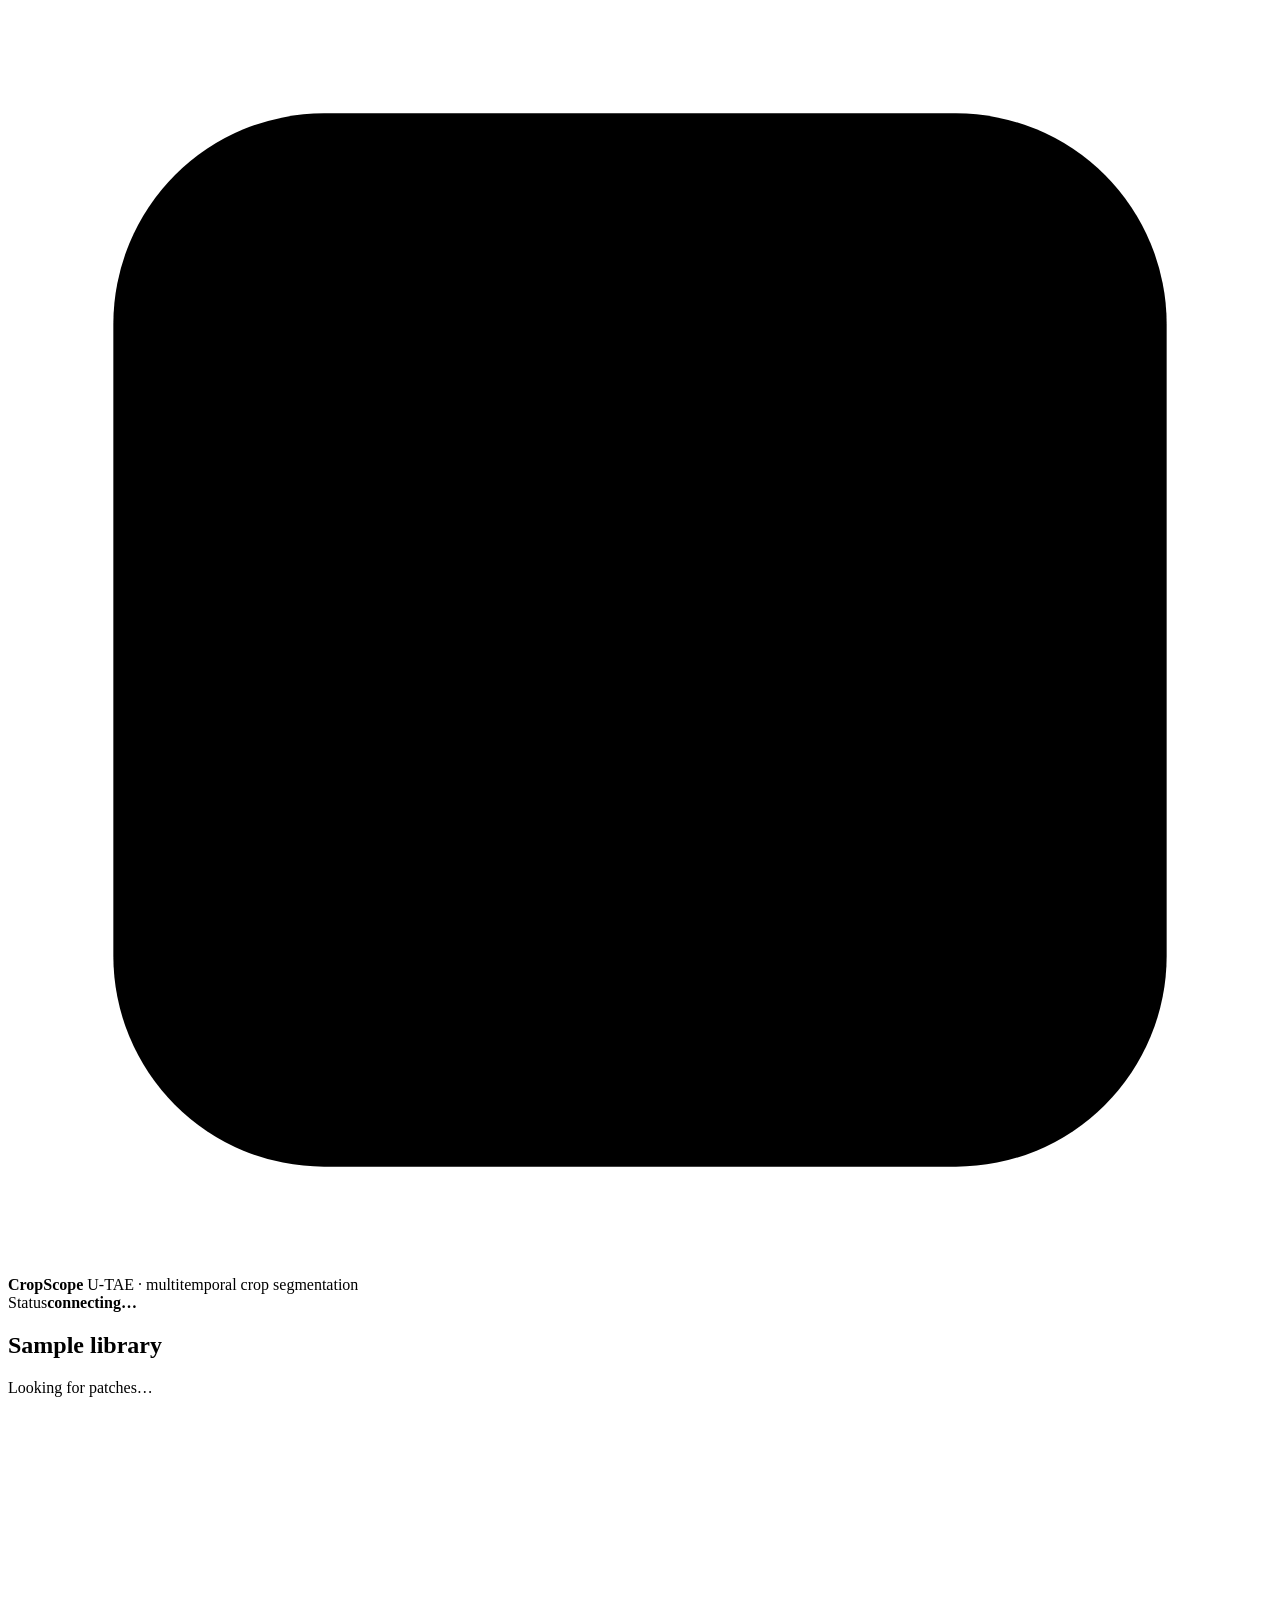
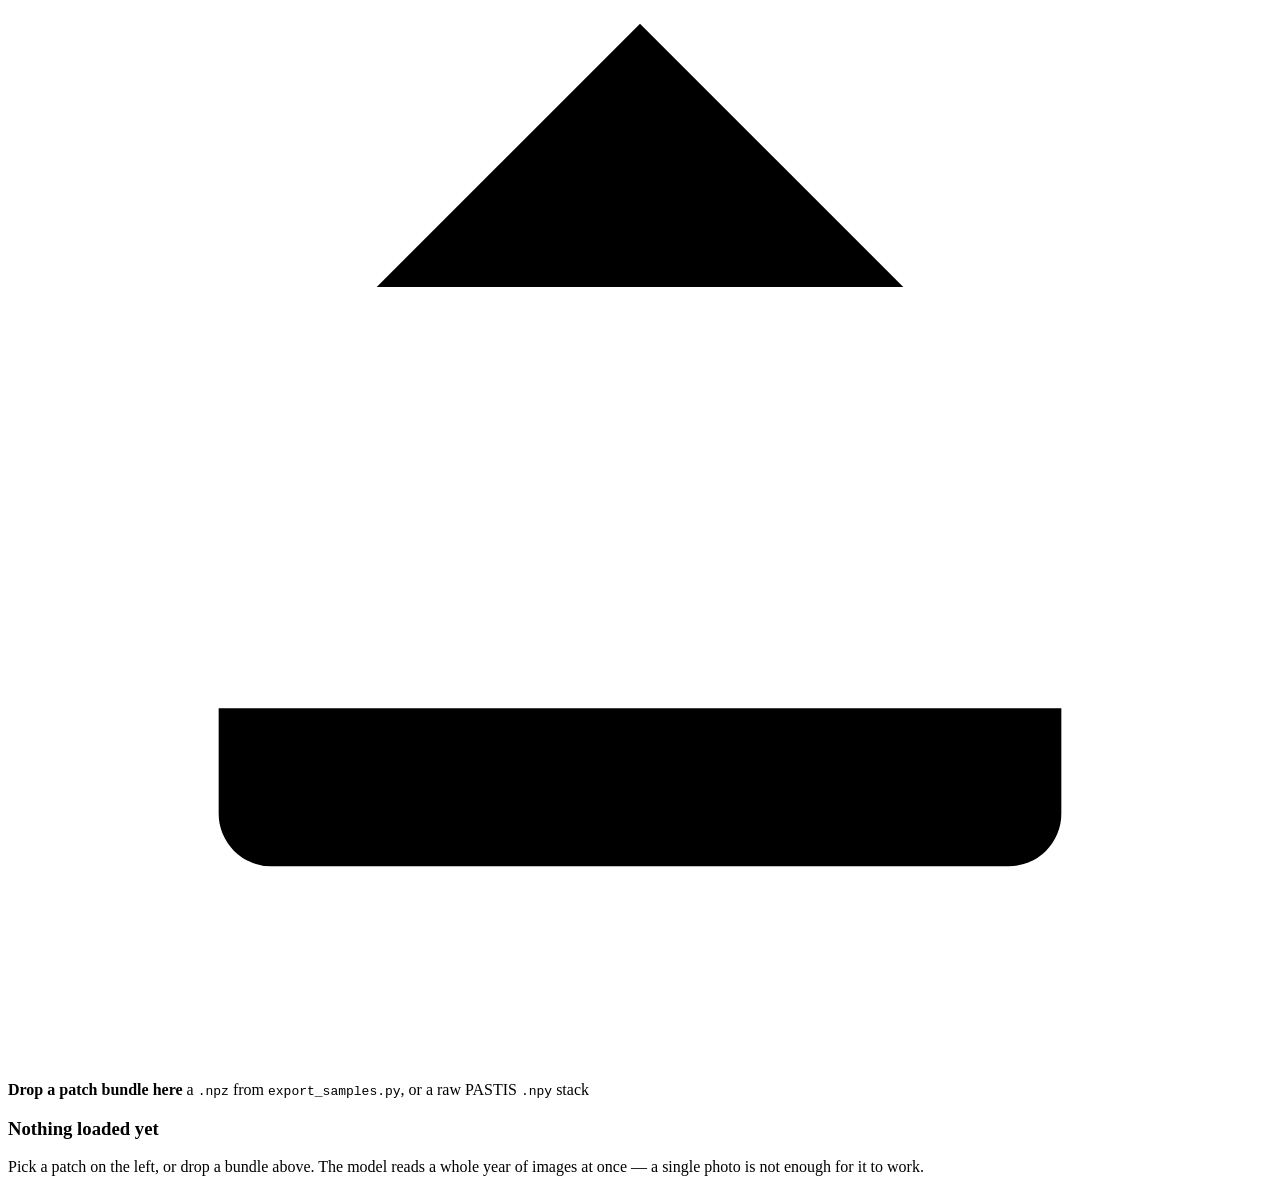
==== webapp/static/index.html @ da6766b2 "Building a webpage" ====
<!doctype html>
<html lang="en" data-theme="dark">
<head>
<meta charset="utf-8">
<meta name="viewport" content="width=device-width, initial-scale=1">
<title>CropScope — U-TAE crop segmentation</title>
<link rel="icon" href="data:image/svg+xml,<svg xmlns='http://www.w3.org/2000/svg' viewBox='0 0 32 32'><text y='26' font-size='26'>🌾</text></svg>">
<link rel="stylesheet" href="/static/css/app.css">
</head>
<body>

<header class="topbar">
  <div class="brand">
    <svg class="brand-mark" viewBox="0 0 24 24" aria-hidden="true">
      <rect x="2" y="2" width="20" height="20" rx="4"/>
      <path d="M7 16c0-4 2.2-7 5-7s5 3 5 7"/>
      <path d="M12 9V6"/>
    </svg>
    <div class="brand-text">
      <b>CropScope</b>
      <span>U-TAE · multitemporal crop segmentation</span>
    </div>
  </div>

  <div class="run-strip" id="run-strip">
    <div class="run-chip"><label>Status</label><b id="chip-status">connecting…</b></div>
  </div>
</header>

<main class="workspace">

  <!-- ─────────────────────────  LEFT RAIL  ───────────────────────── -->
  <aside class="rail" id="rail">

    <section class="card">
      <h2>Sample library</h2>
      <div class="seg" id="group-seg" hidden></div>
      <p class="hint" id="samples-hint">Looking for patches…</p>
      <ul class="sample-list" id="sample-list"></ul>
    </section>

    <section class="card" id="layers-card" hidden>
      <h2>Layers</h2>
      <div class="seg" id="base-seg" role="radiogroup" aria-label="Base image">
        <button class="seg-btn is-on" data-base="rgb" role="radio" aria-checked="true">True colour</button>
        <button class="seg-btn" data-base="ndvi" role="radio" aria-checked="false">Greenness</button>
      </div>
      <ul class="layer-list" id="layer-list"></ul>

      <label class="slider-row">
        <span>Overlay opacity</span>
        <b id="opacity-val">80%</b>
        <input type="range" id="opacity" min="0" max="100" value="80">
      </label>
    </section>

    <section class="card" id="legend-card" hidden>
      <h2>Detected crops<span class="tag" id="legend-count"></span></h2>
      <p class="hint">Click a crop to show it alone.</p>
      <ul class="legend" id="legend"></ul>
    </section>
  </aside>

  <!-- ─────────────────────────  CENTRE  ───────────────────────── -->
  <section class="stage">

    <div class="dropzone" id="dropzone" tabindex="0" role="button"
         aria-label="Upload a patch bundle">
      <svg viewBox="0 0 24 24" aria-hidden="true">
        <path d="M12 16V4"/><path d="M7 9l5-5 5 5"/><path d="M4 17v2a1 1 0 0 0 1 1h14a1 1 0 0 0 1-1v-2"/>
      </svg>
      <div>
        <b>Drop a patch bundle here</b>
        <span>a <code>.npz</code> from <code>export_samples.py</code>, or a raw PASTIS <code>.npy</code> stack</span>
      </div>
      <input type="file" id="file-input" accept=".npz,.npy" hidden>
    </div>

    <div class="viewer-shell" id="viewer-shell" hidden>
      <div class="viewer-head">
        <div class="viewer-title">
          <b id="patch-title">—</b>
          <span id="patch-sub"></span>
        </div>
        <div class="viewer-tools">
          <button class="ghost-btn is-on" id="compare-btn" title="Drag the divider to wipe between image and prediction">
            Compare
          </button>
          <button class="ghost-btn" id="grid-btn" title="Show a 10 m pixel grid">Grid</button>
        </div>
      </div>

      <div class="canvas-wrap" id="canvas-wrap">
        <div class="canvas-frame" id="canvas-frame">
          <canvas id="canvas" width="768" height="768"></canvas>
          <div class="wipe-handle" id="wipe-handle" hidden><span></span></div>
          <div class="readout" id="readout" hidden></div>
          <div class="canvas-badge" id="canvas-badge"></div>
        </div>
      </div>

      <div class="timebar">
        <div class="timebar-head">
          <button class="icon-btn" id="play-btn" title="Play the year">
            <svg viewBox="0 0 24 24" aria-hidden="true"><path d="M8 5l11 7-11 7z"/></svg>
          </button>
          <div class="timebar-label">
            <b id="date-label">—</b>
            <span id="date-index"></span>
          </div>
          <div class="cloud-flag" id="cloud-flag" hidden>likely cloud</div>
        </div>
        <div class="timeline" id="timeline"></div>
        <input type="range" id="date-slider" min="0" max="0" value="0" aria-label="Acquisition date">
      </div>
    </div>

    <section class="card" id="filmstrip-card" hidden>
      <h2>Every acquisition<span class="tag" id="strip-count"></span></h2>
      <div class="filmstrip" id="filmstrip"></div>
    </section>

    <div class="empty-state" id="empty-state">
      <h3>Nothing loaded yet</h3>
      <p>Pick a patch on the left, or drop a bundle above. The model reads a whole
         year of images at once — a single photo is not enough for it to work.</p>
    </div>
  </section>

  <!-- ─────────────────────────  RIGHT PANEL  ───────────────────────── -->
  <aside class="panel" id="panel" hidden>

    <section class="card">
      <h2>Result</h2>
      <div class="kpi-grid" id="kpis"></div>
      <div class="notes" id="notes"></div>
    </section>

    <section class="card" id="bench-card" hidden>
      <h2>Group averages</h2>
      <p class="hint">Run the model over every patch and average the score for each group.</p>
      <button class="ghost-btn wide" id="bench-btn">Score every patch</button>
      <div id="bench-out"></div>
    </section>

    <section class="card" id="map-card" hidden>
      <h2>Where on Earth<span class="tag" id="coord-tag"></span></h2>
      <div id="map"></div>
      <p class="hint" id="map-hint"></p>
    </section>

    <section class="card">
      <h2>Crop breakdown</h2>
      <div class="table-scroll">
        <table class="crops" id="crop-table">
          <thead><tr>
            <th>Crop</th><th class="num">Area</th><th class="num">Share</th>
            <th class="num">Fields</th><th class="num">Conf.</th><th class="num iou-col">IoU</th>
          </tr></thead>
          <tbody></tbody>
        </table>
      </div>
    </section>

    <section class="card">
      <h2>Greenness through the year</h2>
      <p class="hint">How much infrared light each crop bounces back, date by date.
         A rising line is a crop growing; a fall is harvest or bare soil.</p>
      <div class="chart" id="ndvi-chart"></div>
    </section>

    <section class="card">
      <h2>Which dates the model used</h2>
      <p class="hint">U-TAE weighs the year's images against each other. Taller means
         that date mattered more. Click a bar to jump to it.</p>
      <div class="chart" id="att-chart"></div>
      <div class="chart heads" id="att-heads"></div>
      <p class="hint">Each row above is one of the 16 attention heads.</p>
    </section>
  </aside>
</main>

<div class="toast" id="toast" hidden></div>

<div class="busy" id="busy" hidden>
  <div class="busy-box"><span class="spinner"></span><b id="busy-label">Running the model…</b></div>
</div>

<script type="module" src="/static/js/app.js"></script>
</body>
</html>
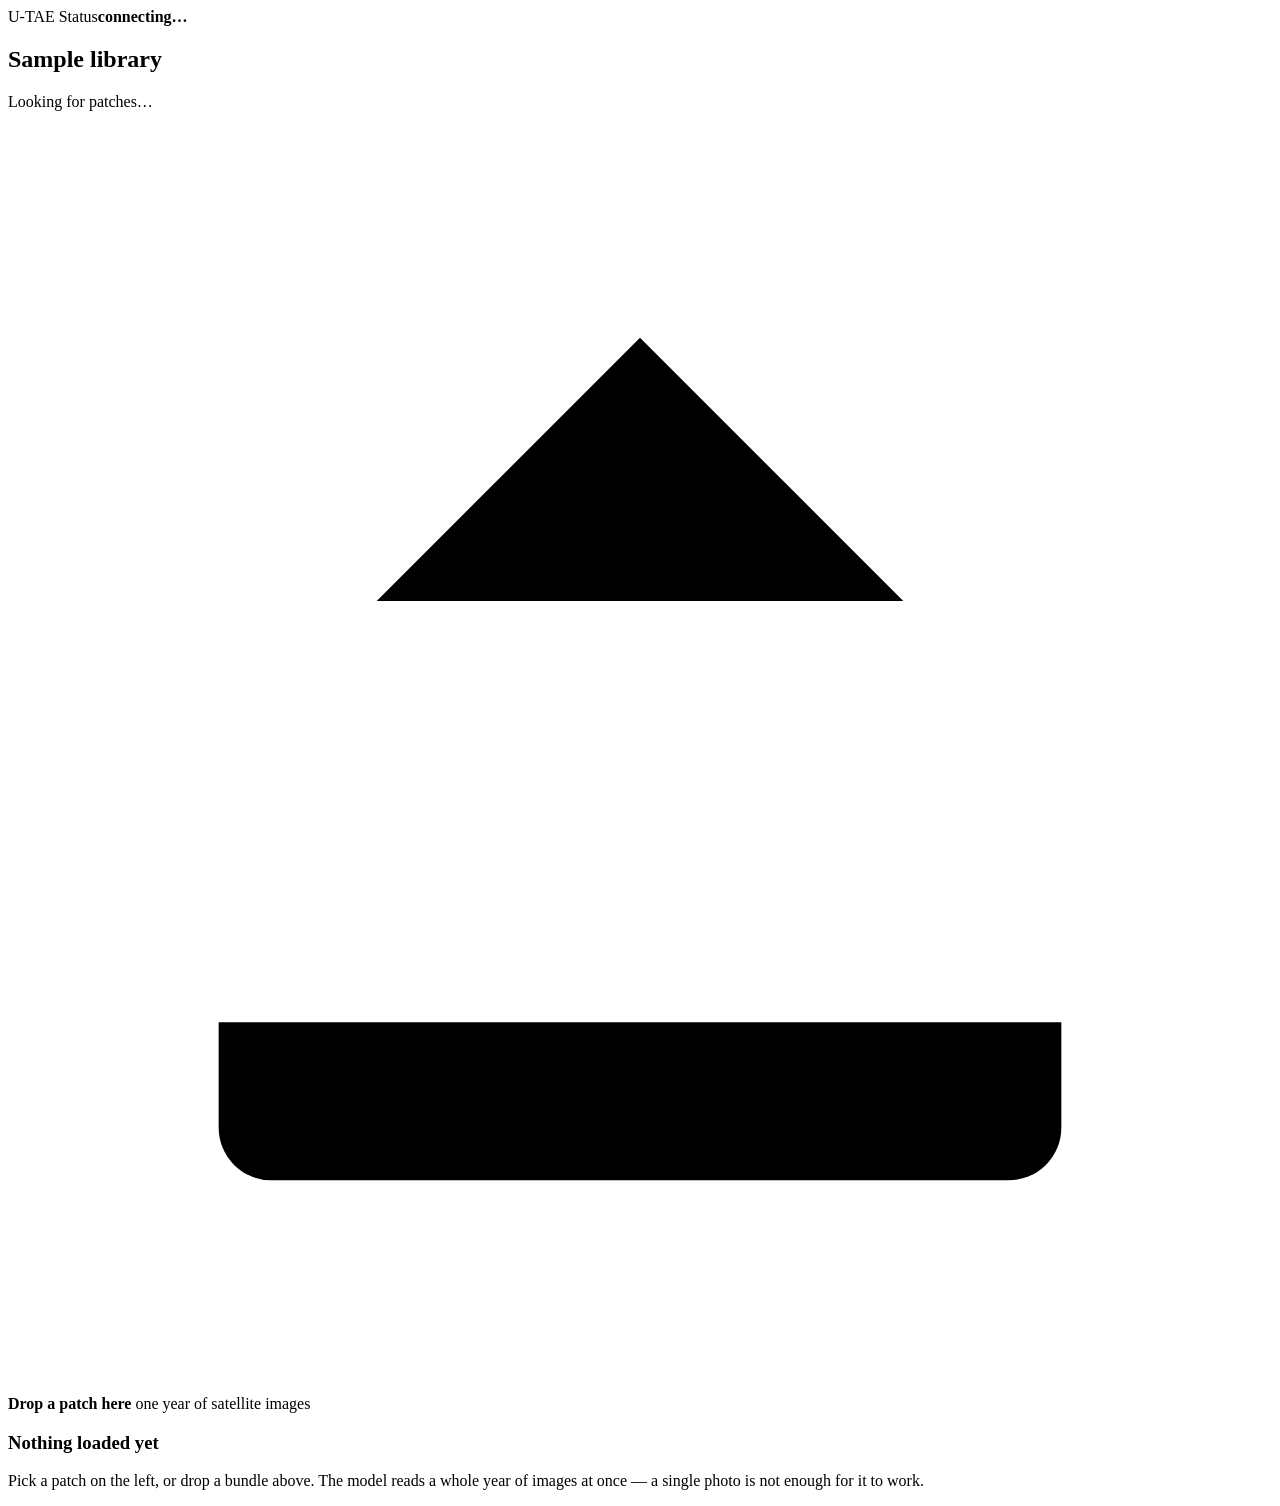
==== commit cdbba552: "Webpage is finished, model and stats are served" ====
--- a/webapp/static/index.html
+++ b/webapp/static/index.html
@@ -1,29 +1,18 @@
 <!doctype html>
-<html lang="en" data-theme="dark">
+<html lang="en">
 <head>
 <meta charset="utf-8">
 <meta name="viewport" content="width=device-width, initial-scale=1">
-<title>CropScope — U-TAE crop segmentation</title>
+<title>U-TAE — crop segmentation</title>
 <link rel="icon" href="data:image/svg+xml,<svg xmlns='http://www.w3.org/2000/svg' viewBox='0 0 32 32'><text y='26' font-size='26'>🌾</text></svg>">
 <link rel="stylesheet" href="/static/css/app.css">
 </head>
 <body>
 
 <header class="topbar">
-  <div class="brand">
-    <svg class="brand-mark" viewBox="0 0 24 24" aria-hidden="true">
-      <rect x="2" y="2" width="20" height="20" rx="4"/>
-      <path d="M7 16c0-4 2.2-7 5-7s5 3 5 7"/>
-      <path d="M12 9V6"/>
-    </svg>
-    <div class="brand-text">
-      <b>CropScope</b>
-      <span>U-TAE · multitemporal crop segmentation</span>
-    </div>
-  </div>
-
-  <div class="run-strip" id="run-strip">
-    <div class="run-chip"><label>Status</label><b id="chip-status">connecting…</b></div>
+  <div class="titlebar" id="statbar">
+    <span class="model-name">U-TAE</span>
+    <span class="stat"><label>Status</label><b id="chip-status">connecting…</b></span>
   </div>
 </header>
 
@@ -70,8 +59,8 @@
         <path d="M12 16V4"/><path d="M7 9l5-5 5 5"/><path d="M4 17v2a1 1 0 0 0 1 1h14a1 1 0 0 0 1-1v-2"/>
       </svg>
       <div>
-        <b>Drop a patch bundle here</b>
-        <span>a <code>.npz</code> from <code>export_samples.py</code>, or a raw PASTIS <code>.npy</code> stack</span>
+        <b>Drop a patch here</b>
+        <span>one year of satellite images</span>
       </div>
       <input type="file" id="file-input" accept=".npz,.npy" hidden>
     </div>
@@ -134,19 +123,13 @@
       <h2>Result</h2>
       <div class="kpi-grid" id="kpis"></div>
       <div class="notes" id="notes"></div>
-    </section>
 
-    <section class="card" id="bench-card" hidden>
-      <h2>Group averages</h2>
-      <p class="hint">Run the model over every patch and average the score for each group.</p>
-      <button class="ghost-btn wide" id="bench-btn">Score every patch</button>
-      <div id="bench-out"></div>
-    </section>
-
-    <section class="card" id="map-card" hidden>
-      <h2>Where on Earth<span class="tag" id="coord-tag"></span></h2>
-      <div id="map"></div>
-      <p class="hint" id="map-hint"></p>
+      <h3 class="sub">Which dates the model used</h3>
+      <p class="hint">U-TAE weighs the year's images against each other. Taller means
+         that date mattered more. Click a bar to jump to it. Each row in the block
+         underneath is one of the 16 attention heads.</p>
+      <div class="chart" id="att-chart"></div>
+      <div class="chart heads" id="att-heads"></div>
     </section>
 
     <section class="card">
@@ -162,20 +145,10 @@
       </div>
     </section>
 
-    <section class="card">
-      <h2>Greenness through the year</h2>
-      <p class="hint">How much infrared light each crop bounces back, date by date.
-         A rising line is a crop growing; a fall is harvest or bare soil.</p>
-      <div class="chart" id="ndvi-chart"></div>
-    </section>
-
-    <section class="card">
-      <h2>Which dates the model used</h2>
-      <p class="hint">U-TAE weighs the year's images against each other. Taller means
-         that date mattered more. Click a bar to jump to it.</p>
-      <div class="chart" id="att-chart"></div>
-      <div class="chart heads" id="att-heads"></div>
-      <p class="hint">Each row above is one of the 16 attention heads.</p>
+    <section class="card" id="map-card" hidden>
+      <h2>Where on Earth<span class="tag" id="coord-tag"></span></h2>
+      <div id="map"></div>
+      <p class="hint" id="map-hint"></p>
     </section>
   </aside>
 </main>
